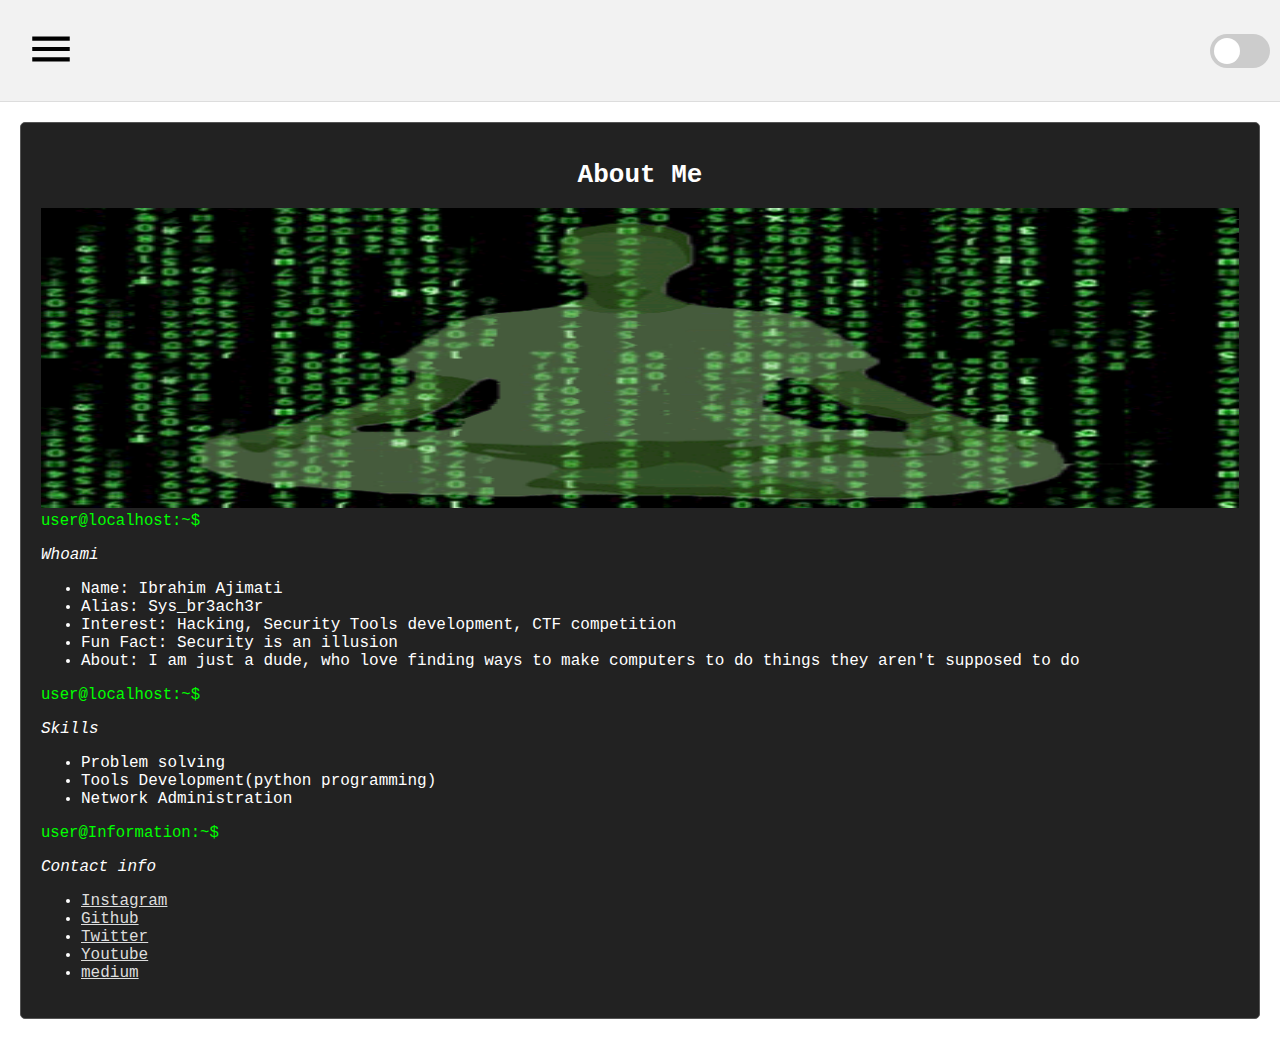
==== about.html @ 9c763485 "Major Update, add about page" ====
<!DOCTYPE html>
<html>
<head>
    <title>About :: Br3ach3r</title>
    <link rel="stylesheet" href="style.css">
</head>
<body>
    <div class="menu-bar">
        <button id="menuButton"><svg xmlns="http://www.w3.org/2000/svg" viewBox="0 0 24 24"><path d="M0 0h24v24H0z" fill="none"/><path d="M3 18h18v-2H3v2zm0-5h18v-2H3v2zm0-7v2h18V6H3z"/></svg></button>
        <div class="toggle-container">
            <label class="switch">
                <input type="checkbox" id="darkModeToggle">
                <span class="slider round"></span>
            </label>
        </div>
    </div>

    <div id="menuDropdown" style="display: none;">
        <ul>
            <li><a href="index.html">Home</a></li>
            <li><a href="#">About</a></li>
            <li><a href="roadmap.html">Roadmap</a></li>
            <li><a href="projects.html">Projects</a></li>
        </ul>
    </div>

    <div class="content">
        <div class="terminal">
            <center><h1>About Me</h1>
                <img src="images/EgVM.gif" alt="" class="terminal-image">
            </center>
           

            <div class="prompt">user@localhost:~$ </div>
            <div class="output">
                <i><p>Whoami</p></i>

                <ul>
                    <li>Name: Ibrahim Ajimati</li>
                    <li>Alias: Sys_br3ach3r</li>
                    <li>Interest: Hacking, Security Tools development, CTF competition</li>
                    <li>Fun Fact: Security is an illusion</li>
                    <li>About: I am just a dude, who love finding ways to make computers to do things they aren't supposed to do</li>
                </ul>
            </div>
            
            <div class="prompt">user@localhost:~$ </div>
            <div class="output">
                <i><p>Skills</p></i>
                    <ul>
                        <li>Problem solving</li>
                        <li>Tools Development(python programming)</li>
                        <li>Network Administration</li>
                    </ul>
            </div>
            
            <div class="prompt">user@Information:~$ </div>
            <div class="output">
                <i><p>Contact info</p></i>
                    <ul>
                        <li><a href="https://www.instagram.com/sys_br3ach3r/" class="follow-link" title="Instagram">Instagram </a></li>

                        <li><a href="https://github.com/Horlalaycon" class="follow-link" title="Github">Github</a></li>

                        <li><a href="https://x.com/f3ar_unkn0wn" class="follow-link" title="Twitter">Twitter</a></li>

                        <li><a href="https://www.youtube.com/@sys_br3ach3r" class="follow-link" title="Youtube">Youtube</a></li>

                        <li><a href="https://medium.com/@sys_br3ach3r" class="follow-link" title="Youtube">medium</a></li>
                    </ul>
                    

                    

                    

                    

                    

            </div>
            </div>
    </div>
    
    <script src="script.js"></script>
</body>
</html>
---- style.css ----
body {
    font-family: monospace;
    margin: 0;
    padding: 0;
    background-color: #fff; /* Default background color */
    color: #000; /* Default text color */
}

.menu-bar {
    background-color: #f2f2f2;
    padding: 10px;
    border-bottom: 1px solid #ddd;
    display: flex;
    justify-content: space-between;
    align-items: center;
}

#menuButton {
    background-color: #f2f2f2;
    border: none;
    color: black;
    padding: 14px 16px;
    text-align: center;
    text-decoration: none;
    display: inline-block;
    cursor: pointer;
}

#menuButton svg {
    width: 50px; /* Adjust size as needed */
    height: 50px;
    fill: currentColor; /* Inherit color from parent */
    }

nav ul {
    list-style-type: none;
    margin: 0;
    padding: 0;
    overflow: hidden;
    display: flex;
}

nav li {
    float: left;
}

nav li a {
    display: block;
    color: black;
    text-align: center;
    padding: 14px 16px;
    text-decoration: none;
}

nav li a:hover {
    background-color: #ddd;
}

#menuDropdown {
    display: none;
    position: absolute;
    background-color: #f9f9f9;
    min-width: 160px;
    box-shadow: 0px 8px 16px 0px rgba(0,0,0,0.2);
    z-index: 1;
    font-size: xx-large;
}

#menuDropdown ul {
    list-style-type: none;
    margin: 0;
    padding: 0;
}

#menuDropdown li {
    padding: 12px 16px;
    text-decoration: none;
    display: block;
    text-align: left;
}

#menuDropdown li a {
    text-decoration: none;
    color: black;
    display: block;
    padding: 12px 16px;
}

#menuDropdown li a:hover {
    background-color: #f1f1f1;
}

.content {
    padding: 20px;
}

.terminal {
    background-color: #222; /* Default terminal background color */
    color: #fff; /* Default terminal text color */
    padding: 20px;
    border: 1px solid #555;
    border-radius: 5px;
}

.prompt {
    color: #00ff00; /* Green color for prompt */
    font-size: larger;
}

.output {
    margin-top: 10px;
    font-size: large;
}

.switch {
    position: relative;
    display: inline-block;
    width: 60px;
    height: 34px;
}

.switch input {
    opacity: 0;
    width: 0;
    height: 0;
}

.slider {
    position: absolute;
    top: 0;
    left: 0;
    right: 0;
    bottom: 0;
    background-color: #ccc;
    border-radius: 34px;
}

.slider:before {
    position: absolute;
    content: "";
    height: 26px;
    width: 26px;
    left: 4px;
    bottom: 4px;
    background-color: white;
    border-radius: 50%;
    transition: 0.4s;
}

input:checked + .slider {
    background-color: #2196F3;
}

input:focus + .slider {
    box-shadow: 0 0 1px #2196F3;
}

input:checked + .slider:before {
    transform: translateX(26px);
}

/* Dark mode styles */
body.dark-mode {
    background-color: #222; /* Dark background for dark mode */
    color: #fff; /* Light text for dark mode */
}

.menu-bar.dark-mode {
    background-color: #333;
}

#menuButton.dark-mode {
    background-color: #333;
    color: #fff;
}

#menuButton.dark-mode:hover {
    background-color: #444;
}

#menuDropdown.dark-mode {
    background-color: #333;
}

#menuDropdown.dark-mode li a {
    color: #fff;
}

#menuDropdown.dark-mode li a:hover {
    background-color: #444;
}

.terminal.dark-mode {
    background-color: #333; /* Darker terminal background for dark mode */
    color: #fff; /* Light terminal text for dark mode */
}

.toggle-container {
    margin-left: 20px; /* Add a gap between the button and the toggle */
}

.follow-link{
    color: #ddd;
}
.terminal-image {
    width: 100%; /* Ensure the image width fits the container */
    max-height: 300px; /* Limit the height to 350px */
    object-fit: fill; /* Crop the image to fill the container */
  }
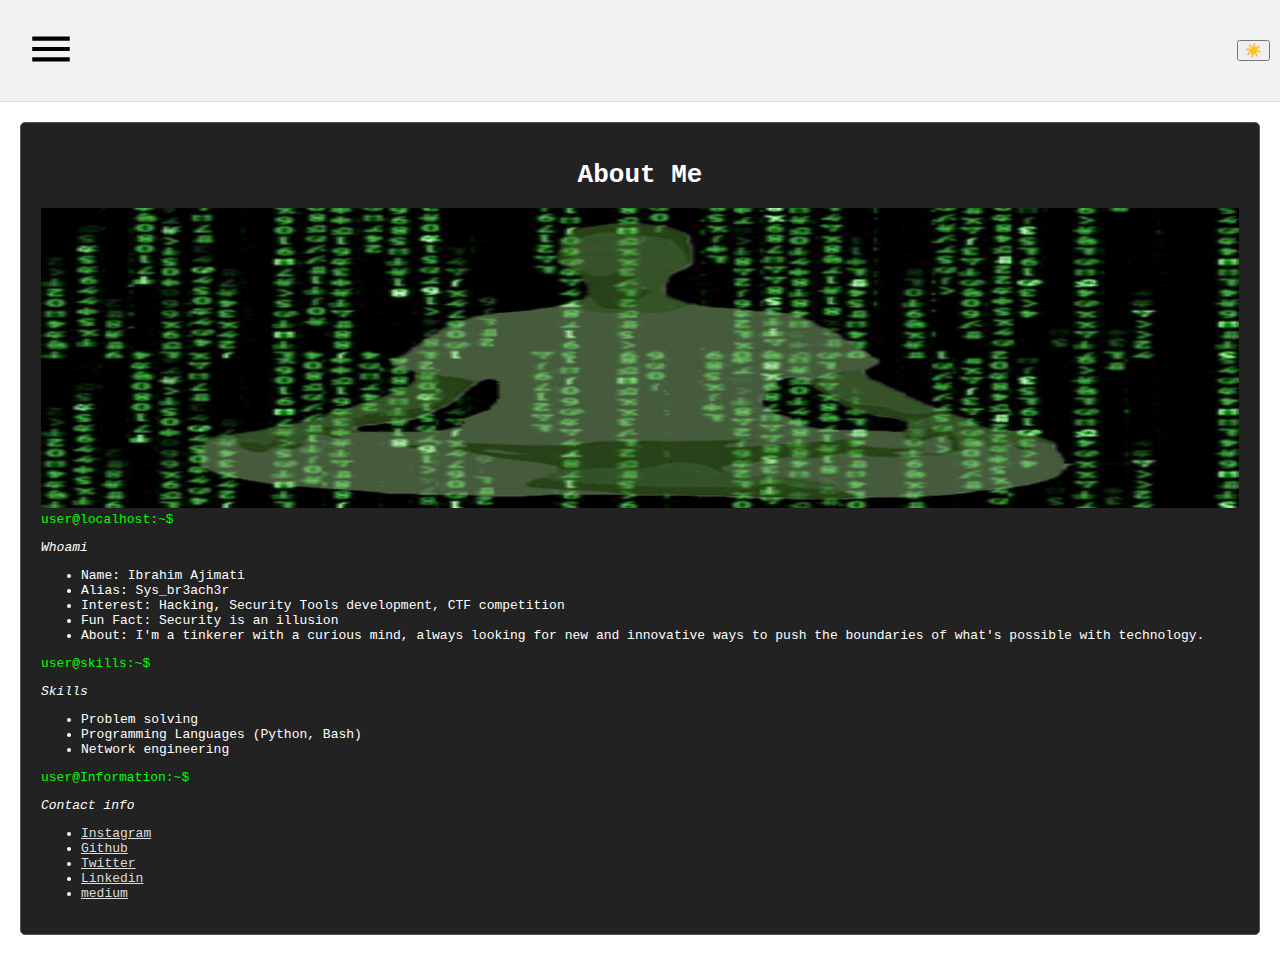
==== commit 2ebd80ab: "Major update" ====
--- a/about.html
+++ b/about.html
@@ -7,11 +7,9 @@
 <body>
     <div class="menu-bar">
         <button id="menuButton"><svg xmlns="http://www.w3.org/2000/svg" viewBox="0 0 24 24"><path d="M0 0h24v24H0z" fill="none"/><path d="M3 18h18v-2H3v2zm0-5h18v-2H3v2zm0-7v2h18V6H3z"/></svg></button>
-        <div class="toggle-container">
-            <label class="switch">
-                <input type="checkbox" id="darkModeToggle">
-                <span class="slider round"></span>
-            </label>
+        
+        <div class="theme-button-container">
+            <button id="themeButton">☀️</button>
         </div>
     </div>
 
@@ -40,17 +38,17 @@
                     <li>Alias: Sys_br3ach3r</li>
                     <li>Interest: Hacking, Security Tools development, CTF competition</li>
                     <li>Fun Fact: Security is an illusion</li>
-                    <li>About: I am just a dude, who love finding ways to make computers to do things they aren't supposed to do</li>
+                    <li>About: I'm a tinkerer with a curious mind, always looking for new and innovative ways to push the boundaries of what's possible with technology.</li>
                 </ul>
             </div>
             
-            <div class="prompt">user@localhost:~$ </div>
+            <div class="prompt">user@skills:~$ </div>
             <div class="output">
                 <i><p>Skills</p></i>
                     <ul>
                         <li>Problem solving</li>
-                        <li>Tools Development(python programming)</li>
-                        <li>Network Administration</li>
+                        <li>Programming Languages (Python, Bash)</li>
+                        <li>Network engineering</li>
                     </ul>
             </div>
             
@@ -64,9 +62,9 @@
 
                         <li><a href="https://x.com/f3ar_unkn0wn" class="follow-link" title="Twitter">Twitter</a></li>
 
-                        <li><a href="https://www.youtube.com/@sys_br3ach3r" class="follow-link" title="Youtube">Youtube</a></li>
+                        <li><a href="https://www.linkedin.com/in/ibrahim-ajimati-8394b9349" class="follow-link" title="Linkedin">Linkedin</a></li>
 
-                        <li><a href="https://medium.com/@sys_br3ach3r" class="follow-link" title="Youtube">medium</a></li>
+                        <li><a href="https://medium.com/@sys_br3ach3r" class="follow-link" title="Medium">medium</a></li>
                     </ul>
                     
 
@@ -83,5 +81,17 @@
     </div>
     
     <script src="script.js"></script>
+    <script>
+        // Check if the user has already chosen a mode
+        const mode = localStorage.getItem('mode');
+      
+        // If the user has chosen a mode, set it
+        if (mode) {
+          document.body.classList.add(mode);
+          document.querySelector('.menu-bar').classList.add(mode);
+          menuDropdown.classList.add(mode);
+          document.querySelector('.terminal').classList.add(mode);
+        }
+      </script>
 </body>
 </html>--- a/style.css
+++ b/style.css
@@ -104,12 +104,10 @@
 
 .prompt {
     color: #00ff00; /* Green color for prompt */
-    font-size: larger;
 }
 
 .output {
     margin-top: 10px;
-    font-size: large;
 }
 
 .switch {
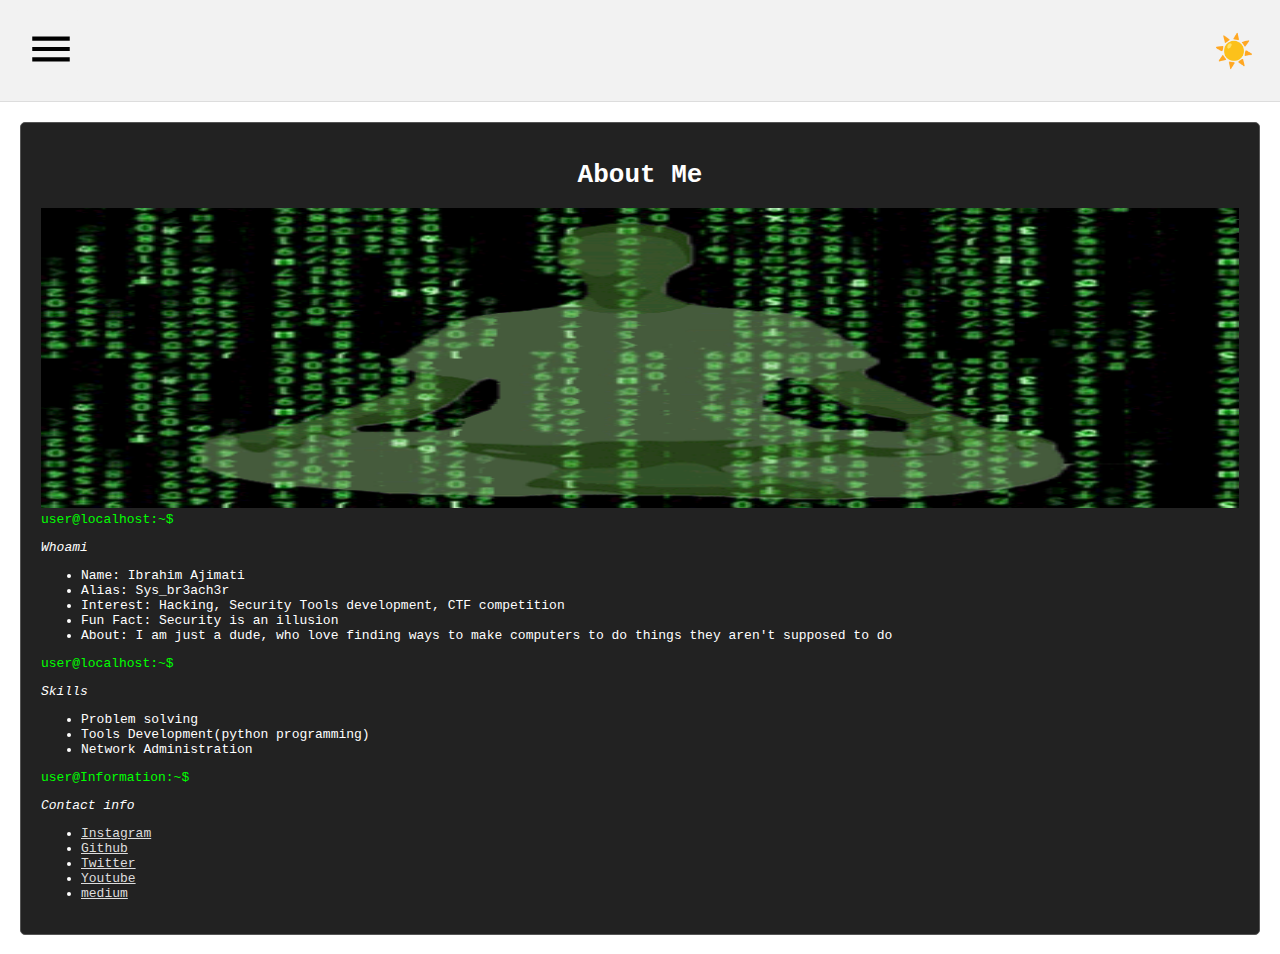
==== commit 9110ccbc: "Major update" ====
--- a/about.html
+++ b/about.html
@@ -38,17 +38,17 @@
                     <li>Alias: Sys_br3ach3r</li>
                     <li>Interest: Hacking, Security Tools development, CTF competition</li>
                     <li>Fun Fact: Security is an illusion</li>
-                    <li>About: I'm a tinkerer with a curious mind, always looking for new and innovative ways to push the boundaries of what's possible with technology.</li>
+                    <li>About: I am just a dude, who love finding ways to make computers to do things they aren't supposed to do</li>
                 </ul>
             </div>
             
-            <div class="prompt">user@skills:~$ </div>
+            <div class="prompt">user@localhost:~$ </div>
             <div class="output">
                 <i><p>Skills</p></i>
                     <ul>
                         <li>Problem solving</li>
-                        <li>Programming Languages (Python, Bash)</li>
-                        <li>Network engineering</li>
+                        <li>Tools Development(python programming)</li>
+                        <li>Network Administration</li>
                     </ul>
             </div>
             
@@ -62,9 +62,9 @@
 
                         <li><a href="https://x.com/f3ar_unkn0wn" class="follow-link" title="Twitter">Twitter</a></li>
 
-                        <li><a href="https://www.linkedin.com/in/ibrahim-ajimati-8394b9349" class="follow-link" title="Linkedin">Linkedin</a></li>
+                        <li><a href="https://www.youtube.com/@sys_br3ach3r" class="follow-link" title="Youtube">Youtube</a></li>
 
-                        <li><a href="https://medium.com/@sys_br3ach3r" class="follow-link" title="Medium">medium</a></li>
+                        <li><a href="https://medium.com/@sys_br3ach3r" class="follow-link" title="Youtube">medium</a></li>
                     </ul>
                     
 
--- a/style.css
+++ b/style.css
@@ -24,6 +24,7 @@
     text-decoration: none;
     display: inline-block;
     cursor: pointer;
+    border-radius: 20px;
 }
 
 #menuButton svg {
@@ -110,53 +111,6 @@
     margin-top: 10px;
 }
 
-.switch {
-    position: relative;
-    display: inline-block;
-    width: 60px;
-    height: 34px;
-}
-
-.switch input {
-    opacity: 0;
-    width: 0;
-    height: 0;
-}
-
-.slider {
-    position: absolute;
-    top: 0;
-    left: 0;
-    right: 0;
-    bottom: 0;
-    background-color: #ccc;
-    border-radius: 34px;
-}
-
-.slider:before {
-    position: absolute;
-    content: "";
-    height: 26px;
-    width: 26px;
-    left: 4px;
-    bottom: 4px;
-    background-color: white;
-    border-radius: 50%;
-    transition: 0.4s;
-}
-
-input:checked + .slider {
-    background-color: #2196F3;
-}
-
-input:focus + .slider {
-    box-shadow: 0 0 1px #2196F3;
-}
-
-input:checked + .slider:before {
-    transform: translateX(26px);
-}
-
 /* Dark mode styles */
 body.dark-mode {
     background-color: #222; /* Dark background for dark mode */
@@ -193,10 +147,6 @@
     color: #fff; /* Light terminal text for dark mode */
 }
 
-.toggle-container {
-    margin-left: 20px; /* Add a gap between the button and the toggle */
-}
-
 .follow-link{
     color: #ddd;
 }
@@ -206,3 +156,16 @@
     object-fit: fill; /* Crop the image to fill the container */
   }
 
+#themeButton{
+    font-size: 2em;
+    border: none;
+    background: none;
+    cursor: pointer;
+    margin-left: 100px;
+}
+
+.theme-button-container {
+    display: flex;
+    justify-content: flex-end; /* Align the button to the right */
+    padding-right: 10px; /* Add some padding to the right */
+  }
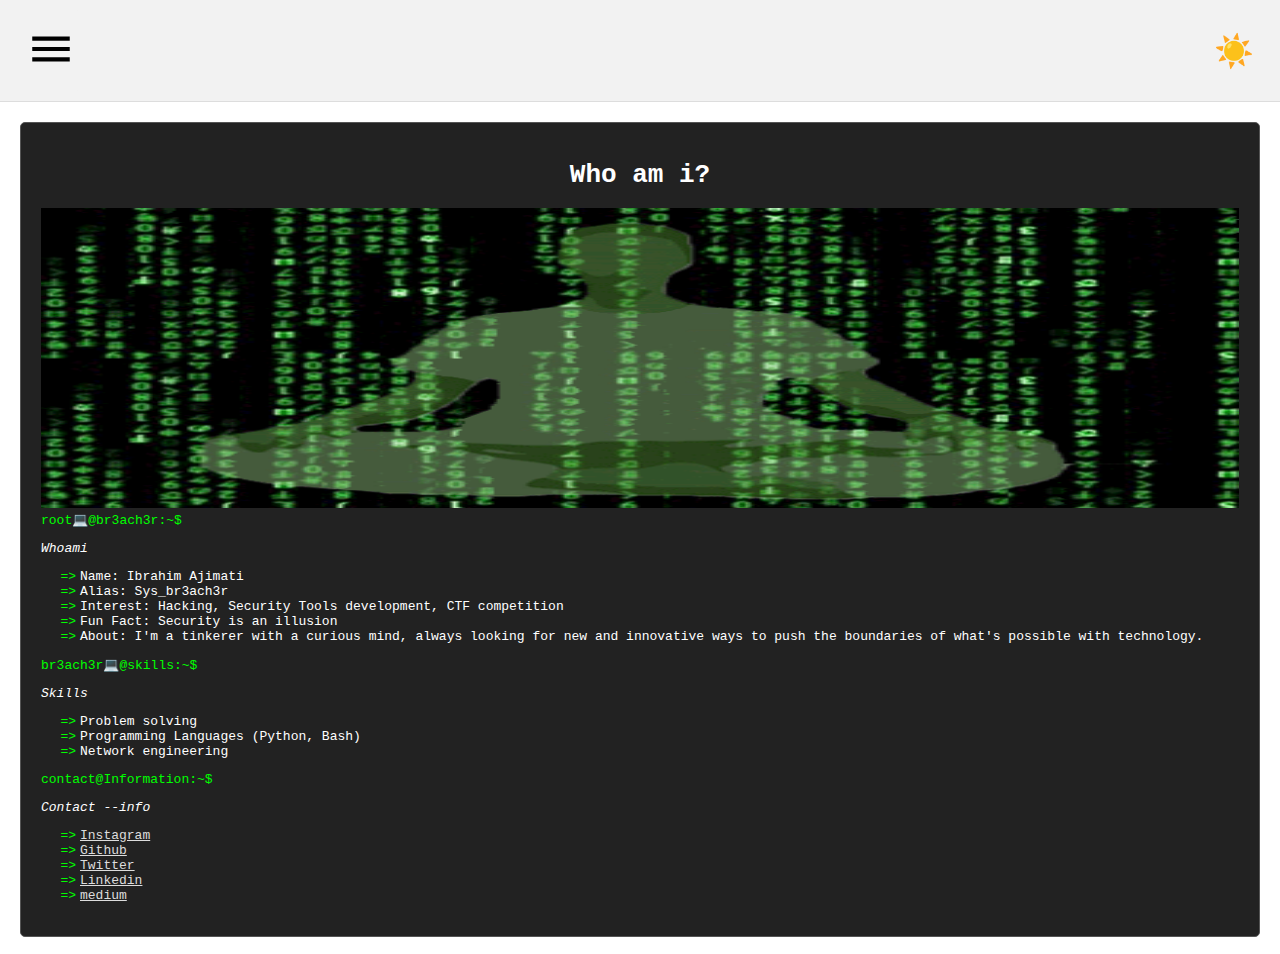
==== commit 1e8aea21: "Update README" ====
--- a/about.html
+++ b/about.html
@@ -1,7 +1,7 @@
 <!DOCTYPE html>
 <html>
 <head>
-    <title>About :: Br3ach3r</title>
+    <title>~About :: Br3ach3r~</title>
     <link rel="stylesheet" href="style.css">
 </head>
 <body>
@@ -19,52 +19,53 @@
             <li><a href="#">About</a></li>
             <li><a href="roadmap.html">Roadmap</a></li>
             <li><a href="projects.html">Projects</a></li>
+            <li><a href="blogs.html">Blogs & Write-ups</a></li>
         </ul>
     </div>
 
     <div class="content">
         <div class="terminal">
-            <center><h1>About Me</h1>
+            <center><h1>Who am i?</h1>
                 <img src="images/EgVM.gif" alt="" class="terminal-image">
             </center>
            
 
-            <div class="prompt">user@localhost:~$ </div>
+            <div class="prompt">root💻@br3ach3r:~$ </div>
             <div class="output">
                 <i><p>Whoami</p></i>
 
-                <ul>
+                <ul class="arrow-list">
                     <li>Name: Ibrahim Ajimati</li>
                     <li>Alias: Sys_br3ach3r</li>
                     <li>Interest: Hacking, Security Tools development, CTF competition</li>
                     <li>Fun Fact: Security is an illusion</li>
-                    <li>About: I am just a dude, who love finding ways to make computers to do things they aren't supposed to do</li>
+                    <li>About: I'm a tinkerer with a curious mind, always looking for new and innovative ways to push the boundaries of what's possible with technology.</li>
                 </ul>
             </div>
             
-            <div class="prompt">user@localhost:~$ </div>
+            <div class="prompt">br3ach3r💻@skills:~$ </div>
             <div class="output">
                 <i><p>Skills</p></i>
-                    <ul>
+                    <ul class="arrow-list">
                         <li>Problem solving</li>
-                        <li>Tools Development(python programming)</li>
-                        <li>Network Administration</li>
+                        <li>Programming Languages (Python, Bash)</li>
+                        <li>Network engineering</li>
                     </ul>
             </div>
             
-            <div class="prompt">user@Information:~$ </div>
+            <div class="prompt">contact@Information:~$ </div>
             <div class="output">
-                <i><p>Contact info</p></i>
-                    <ul>
-                        <li><a href="https://www.instagram.com/sys_br3ach3r/" class="follow-link" title="Instagram">Instagram </a></li>
+                <i><p>Contact --info</p></i>
+                    <ul class="arrow-list">
+                        <li><a href="https://www.instagram.com/sys_br3ach3r/" target="_blank" class="follow-link" title="Instagram">Instagram </a></li>
 
-                        <li><a href="https://github.com/Horlalaycon" class="follow-link" title="Github">Github</a></li>
+                        <li><a href="https://github.com/Horlalaycon" target="_blank" class="follow-link" title="Github">Github</a></li>
 
-                        <li><a href="https://x.com/f3ar_unkn0wn" class="follow-link" title="Twitter">Twitter</a></li>
+                        <li><a href="https://x.com/f3ar_unkn0wn" target="_blank" class="follow-link" title="Twitter">Twitter</a></li>
 
-                        <li><a href="https://www.youtube.com/@sys_br3ach3r" class="follow-link" title="Youtube">Youtube</a></li>
+                        <li><a href="https://www.linkedin.com/in/ibrahim-ajimati-8394b9349" target="_blank" class="follow-link" title="Linkedin">Linkedin</a></li>
 
-                        <li><a href="https://medium.com/@sys_br3ach3r" class="follow-link" title="Youtube">medium</a></li>
+                        <li><a href="https://medium.com/@sys_br3ach3r" class="follow-link" title="Medium">medium</a></li>
                     </ul>
                     
 
--- a/style.css
+++ b/style.css
@@ -169,3 +169,20 @@
     justify-content: flex-end; /* Align the button to the right */
     padding-right: 10px; /* Add some padding to the right */
   }
+
+ul.arrow-list {
+    list-style-type: none; /* Get rid of the default bullet */
+    padding-left: 1.5em; /* Add some space for the arrows */
+}
+
+ul.arrow-list li:before {
+    content: "=>"; /* The '>>' symbol and a space */
+    display: inline-block; /* Make it behave like text */
+    width: 1.5em; /* Make sure it takes up some space */
+    color: #00ff00; /* Green color for prompt */
+    /* margin-left: -1.5em; Pull it back into the left margin */
+}
+
+.text-tab{
+    margin-left: 2em;
+}